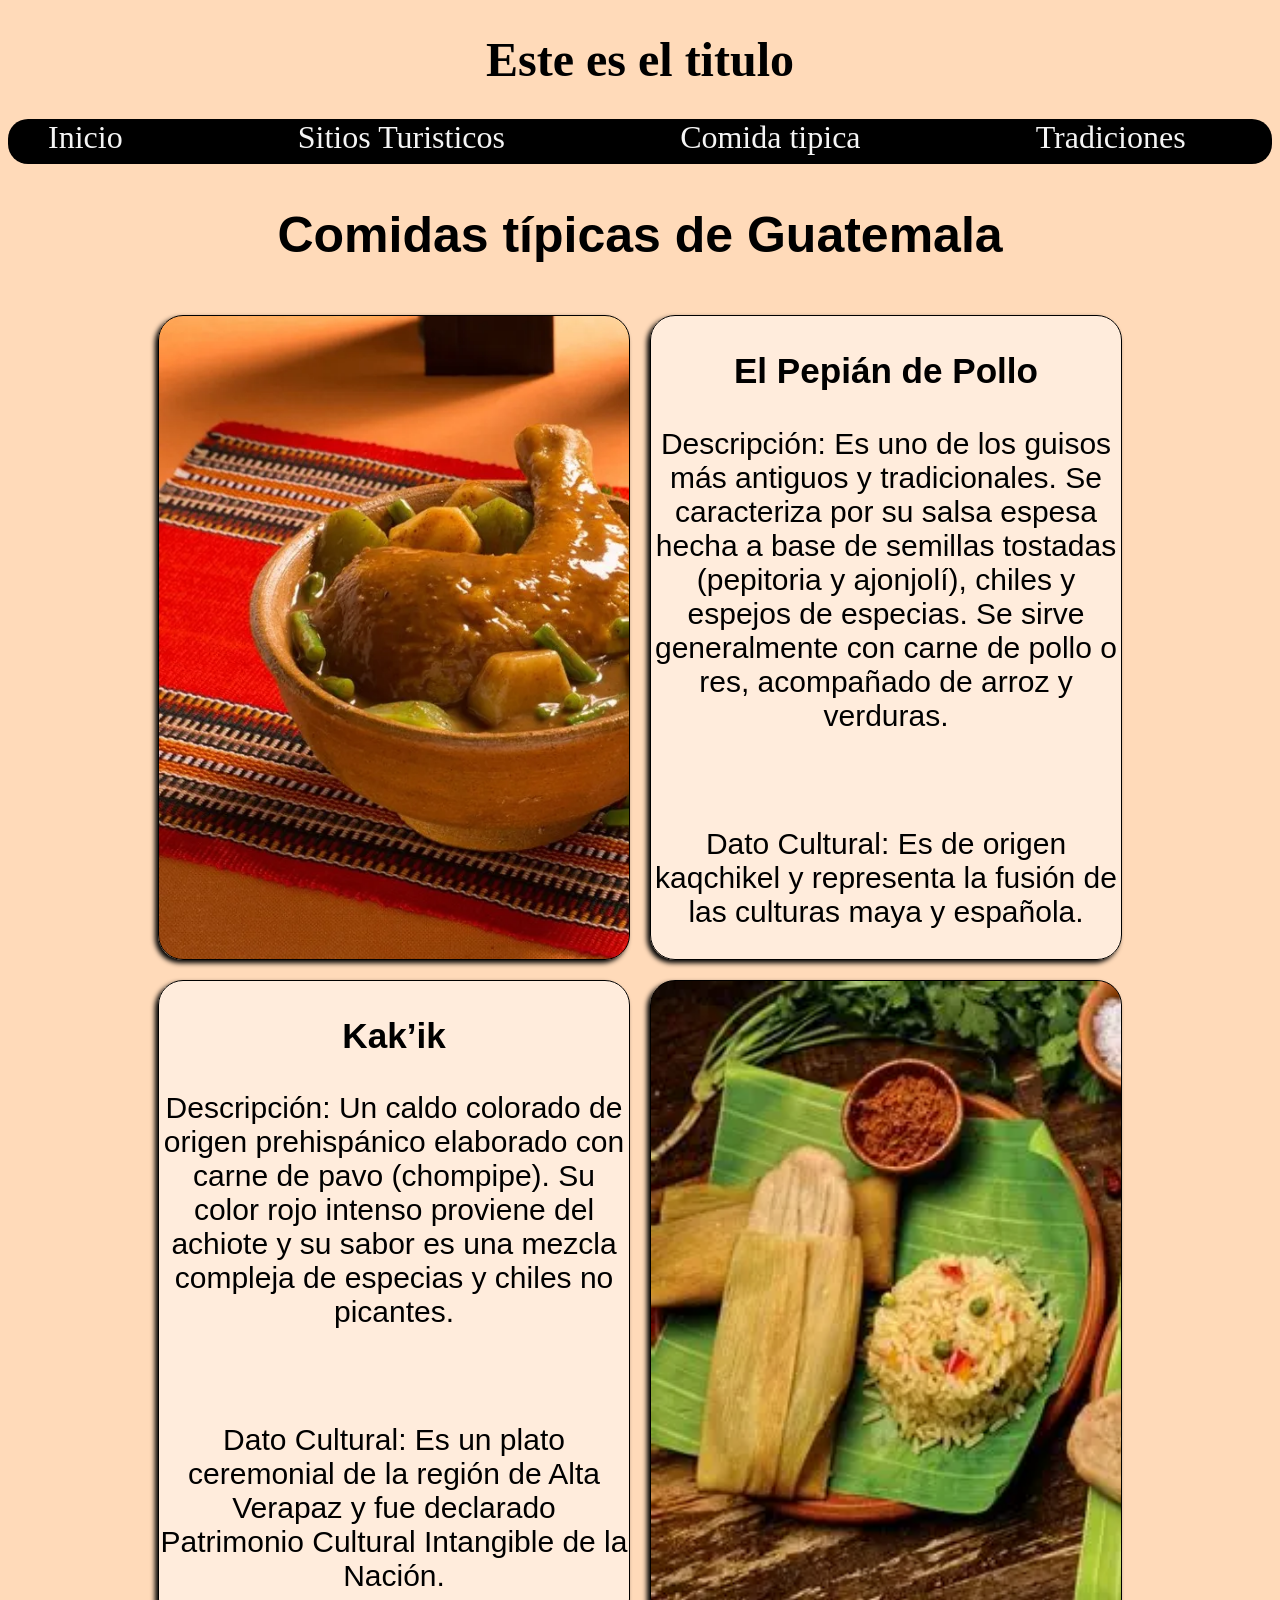
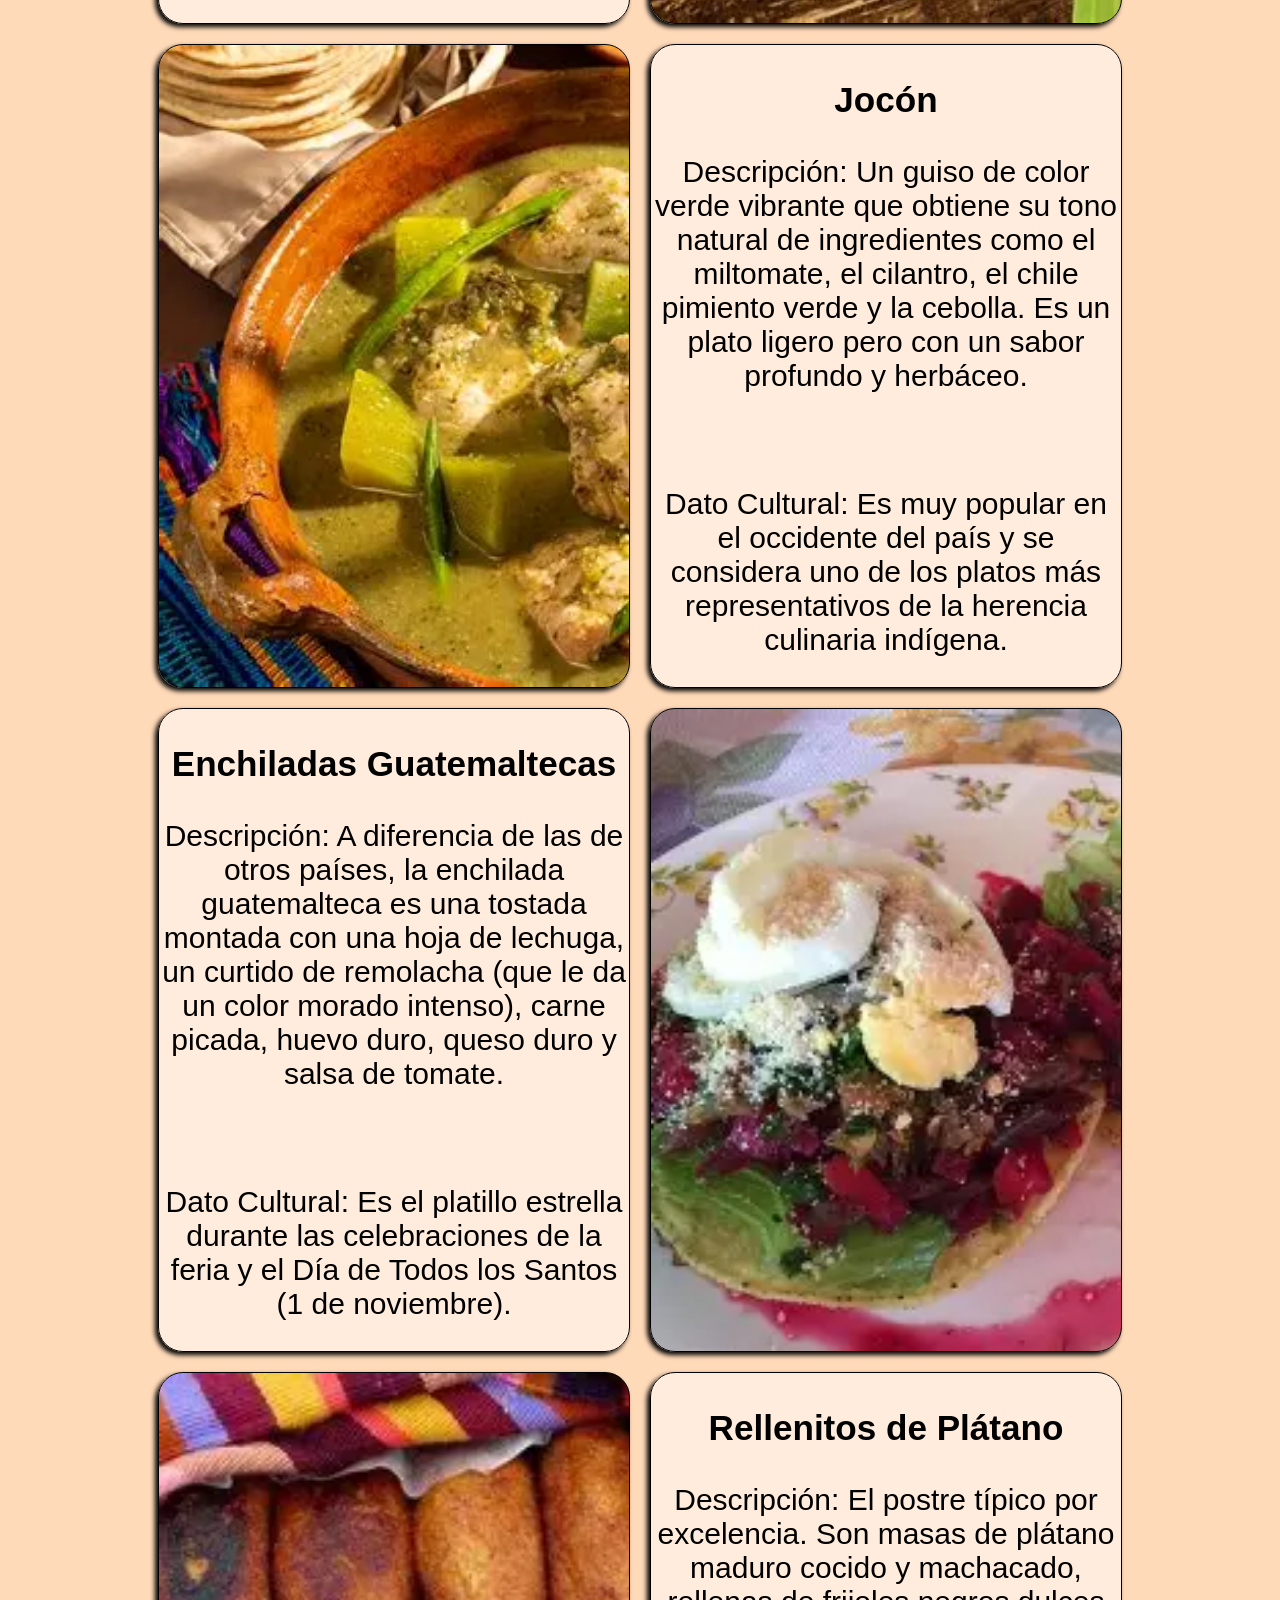
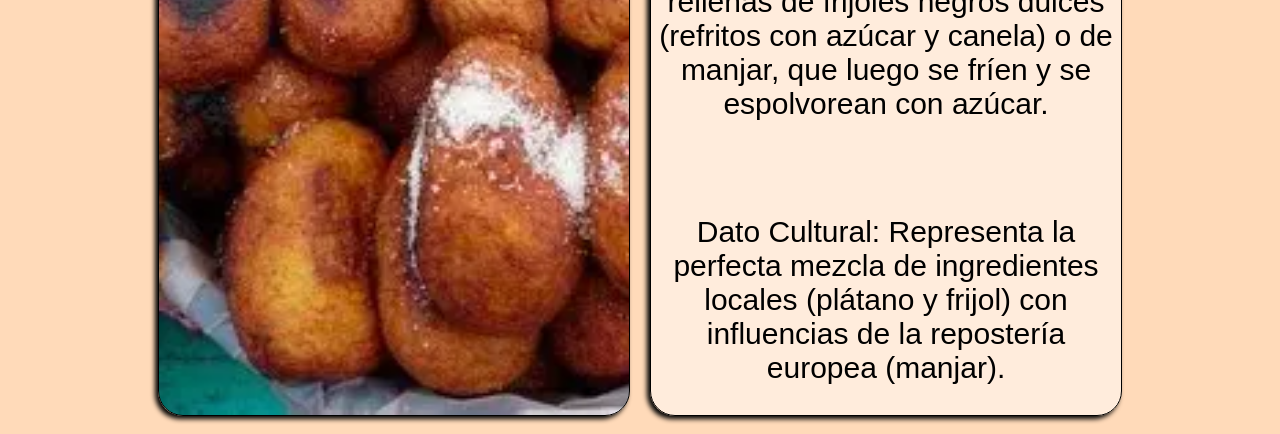
==== comidatipica.html @ 70cbdce4 "se elimino cultura y se termino todo el apartado de comida tipica (imagenes e informacion)" ====
<!DOCTYPE html>
<html lang="en">
<head>
    <meta charset="UTF-8">
    <meta name="viewport" content="width=device-width, initial-scale=1.0">
    <title>Document</title>
    <link rel="stylesheet" href="comidatipica.css">
</head>
<body>
    <h1>
        Este es el titulo
    </h1>
    <nav class="barra-nav">
        <ul>
            <li><a href="index.html">Inicio</a></li>
            <li><a href="sitios.html">Sitios Turisticos</a></li>
            <li><a href="comidatipica.html">Comida tipica</a></li>
            <li><a href="tradiciones.html">Tradiciones</a></li>
        </ul>
    </nav>
    <h2>Comidas típicas de Guatemala</h2>
    <div class="contenedor">
        <div class="columna"></div>
        <div class="columna2">
            <h3>El Pepián de Pollo</h3>
            <p>Descripción: Es uno de los guisos más antiguos y tradicionales. Se caracteriza por su salsa espesa hecha a base de semillas tostadas (pepitoria y ajonjolí), chiles y espejos de especias. Se sirve generalmente con carne de pollo o res, acompañado de arroz y verduras.</p>
            <br>
            <p>Dato Cultural: Es de origen kaqchikel y representa la fusión de las culturas maya y española.</p>
        </div>
        
        <div class="columna3">
            <h3>Kak’ik</h3>
            <p>Descripción: Un caldo colorado de origen prehispánico elaborado con carne de pavo (chompipe). Su color rojo intenso proviene del achiote y su sabor es una mezcla compleja de especias y chiles no picantes.</p>
            <br>
            <p>Dato Cultural: Es un plato ceremonial de la región de Alta Verapaz y fue declarado Patrimonio Cultural Intangible de la Nación.</p>
        </div>
        <div class="columna4"></div>

        <div class="columna5"></div>
        <div class="columna6">
            <h3>Jocón</h3>
            <p>Descripción: Un guiso de color verde vibrante que obtiene su tono natural de ingredientes como el miltomate, el cilantro, el chile pimiento verde y la cebolla. Es un plato ligero pero con un sabor profundo y herbáceo.</p>
            <br>
            <p>Dato Cultural: Es muy popular en el occidente del país y se considera uno de los platos más representativos de la herencia culinaria indígena.</p>
        </div>

        <div class="columna7">
            <h3>Enchiladas Guatemaltecas</h3>
            <p>Descripción: A diferencia de las de otros países, la enchilada guatemalteca es una tostada montada con una hoja de lechuga, un curtido de remolacha (que le da un color morado intenso), carne picada, huevo duro, queso duro y salsa de tomate.</p>
            <br>
            <p>Dato Cultural: Es el platillo estrella durante las celebraciones de la feria y el Día de Todos los Santos (1 de noviembre).</p>
        </div>
        <div class="columna8"></div>

        <div class="columna9"></div>
        <div class="columna10">
            <h3>Rellenitos de Plátano</h3>
            <p>Descripción: El postre típico por excelencia. Son masas de plátano maduro cocido y machacado, rellenas de frijoles negros dulces (refritos con azúcar y canela) o de manjar, que luego se fríen y se espolvorean con azúcar.</p>
            <br>
            <p>Dato Cultural: Representa la perfecta mezcla de ingredientes locales (plátano y frijol) con influencias de la repostería europea (manjar).</p>
        </div>
    </div>
</body>
</html>
---- comidatipica.css ----
body{
    background-color: peachpuff;
}
h1{
    text-align: center;
    font-size: 48px;
    font-weight: bold;
}
.barra-nav{
    width: 100%;
    height: 5vh;
    background-color: black;
    border-radius: 20px;
}
ul{
    display: flex;
    width: 90%;
    justify-content: space-between;
}
li{
    font-size: 32px;
    list-style: none;
}
ul li a{
    color: whitesmoke;
    text-decoration: none;
}
li a:hover{
    background-color: gray;
    padding: 1%;
}
h2{
    text-align: center;
    font-size: 50px;
    font-family: Arial, Helvetica, sans-serif;
}
.contenedor{
    background-color: transparent;
    display: grid;
    grid-template-columns: 1fr 1fr;
}
.columna{
    background-image: url(pepian.webp);
    background-size: cover;
    margin: 10px;
    margin-left: 150px;
    border: 1px solid black;
    border-radius: 25px;
    box-shadow: -3px 3px 5px black;
}
.columna2{
    background-color: rgba(255, 255, 255, 0.5);
    font-size: 30px;
    font-family: Arial, Helvetica, sans-serif;
    text-align: center;
    margin: 10px;
    margin-right: 150px;
    border: 1px solid black;
    border-radius: 25px;
    box-shadow: -3px 3px 5px black;
}
.columna3{
    background-color: rgba(255, 255, 255, 0.5);
    font-size: 30px;
    font-family: Arial, Helvetica, sans-serif;
    text-align: center;
    margin: 10px;
    margin-left: 150px;
    border: 1px solid black;
    border-radius: 25px;
    box-shadow: -3px 3px 5px black;
}
.columna4{
    background-image: url(kakik.webp);
    background-size: cover;
    margin: 10px;
    margin-right: 150px;
    border: 1px solid black;
    border-radius: 25px;
    box-shadow: -3px 3px 5px black;
}
.columna5{
    background-image: url(jocon.webp);
    background-size: cover;
    margin: 10px;
    margin-left: 150px;
    border: 1px solid black;
    border-radius: 25px;
    box-shadow: -3px 3px 5px black;
}
.columna6{
    background-color: rgba(255, 255, 255, 0.5);
    font-size: 30px;
    font-family: Arial, Helvetica, sans-serif;
    text-align: center;
    margin: 10px;
    margin-right: 150px;
    border: 1px solid black;
    border-radius: 25px;
    box-shadow: -3px 3px 5px black;
}
.columna7{
    background-color: rgba(255, 255, 255, 0.5);
    font-size: 30px;
    font-family: Arial, Helvetica, sans-serif;
    text-align: center;
    margin: 10px;
    margin-left: 150px;
    border: 1px solid black;
    border-radius: 25px;
    box-shadow: -3px 3px 5px black;
}
.columna8{
    background-image: url(enchiladas.webp);
    background-size: cover;
    margin: 10px;
    margin-right: 150px;
    border: 1px solid black;
    border-radius: 25px;
    box-shadow: -3px 3px 5px black;
}
.columna9{
    background-image: url(rellenitos.webp);
    background-size: cover;
    margin: 10px;
    margin-left: 150px;
    border: 1px solid black;
    border-radius: 25px;
    box-shadow: -3px 3px 5px black;
}
.columna10{
    background-color: rgba(255, 255, 255, 0.5);
    font-size: 30px;
    font-family: Arial, Helvetica, sans-serif;
    text-align: center;
    margin: 10px;
    margin-right: 150px;
    border: 1px solid black;
    border-radius: 25px;
    box-shadow: -3px 3px 5px black;
}
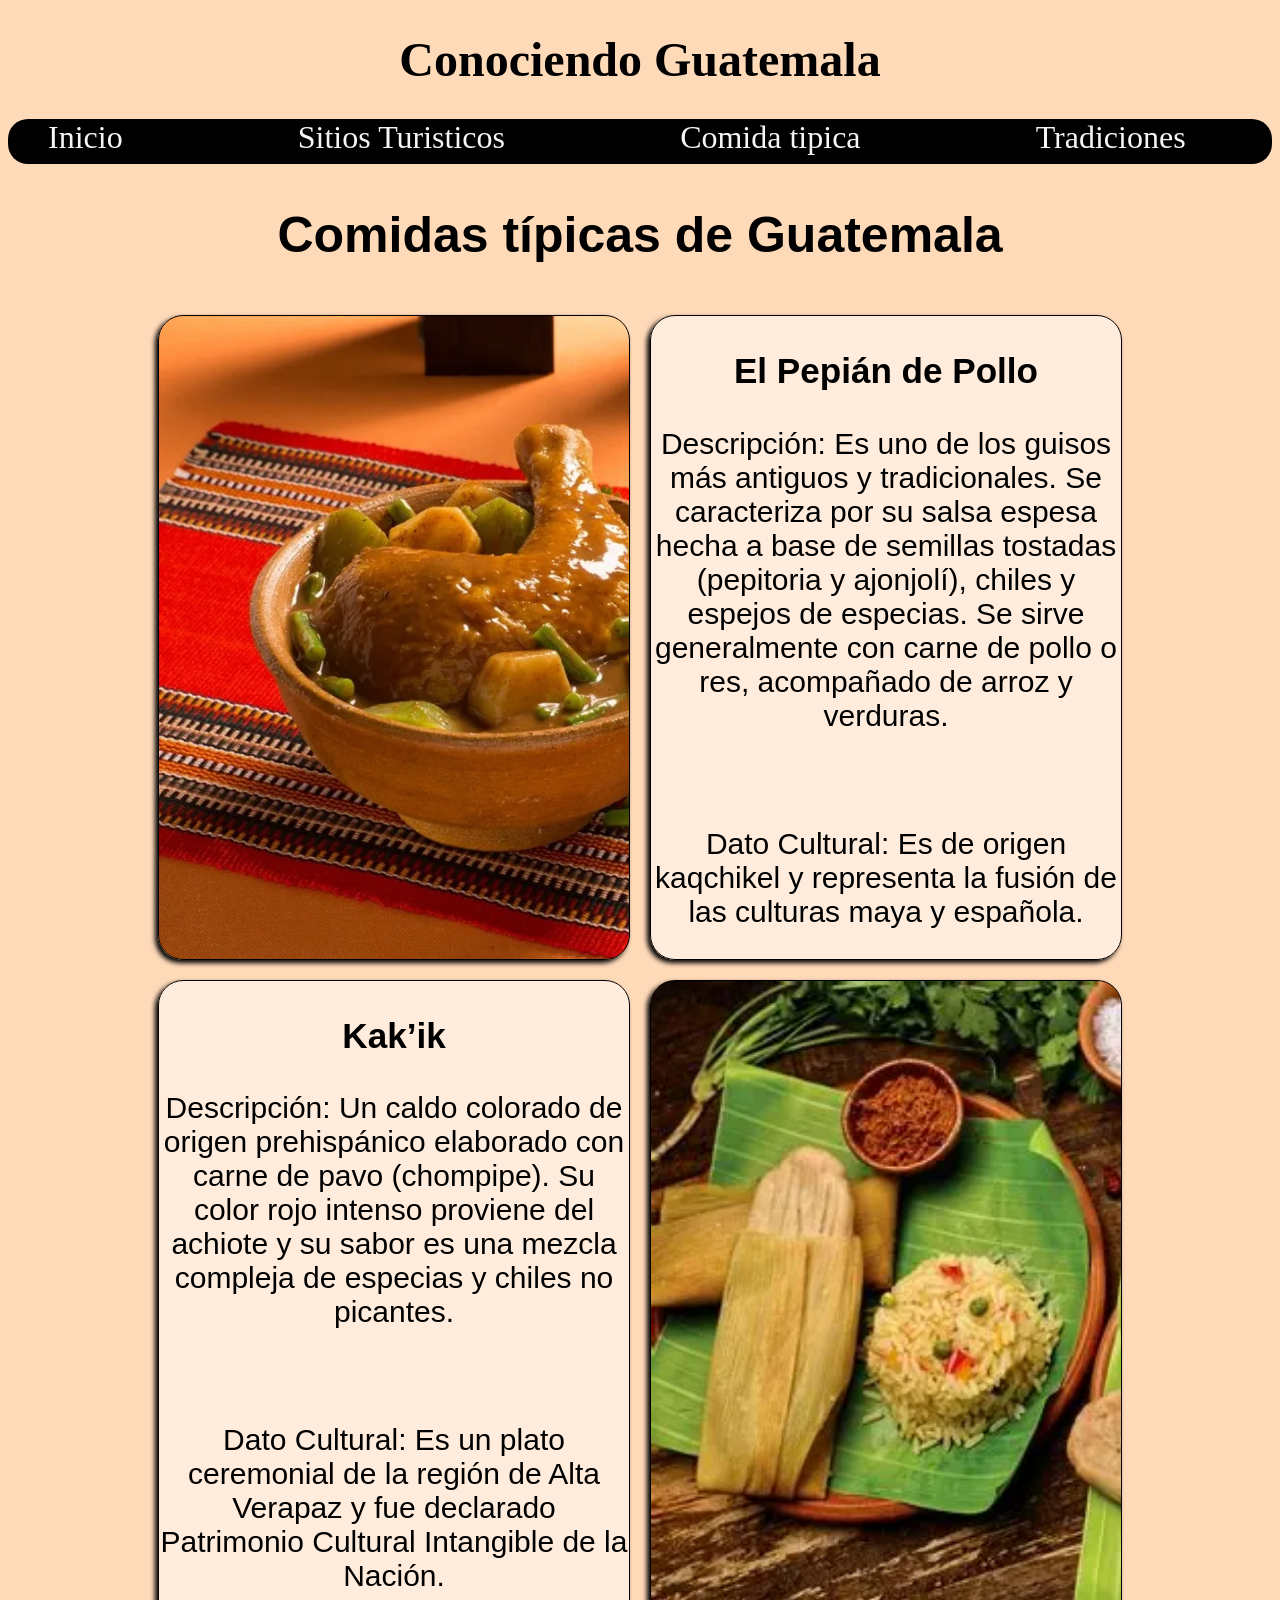
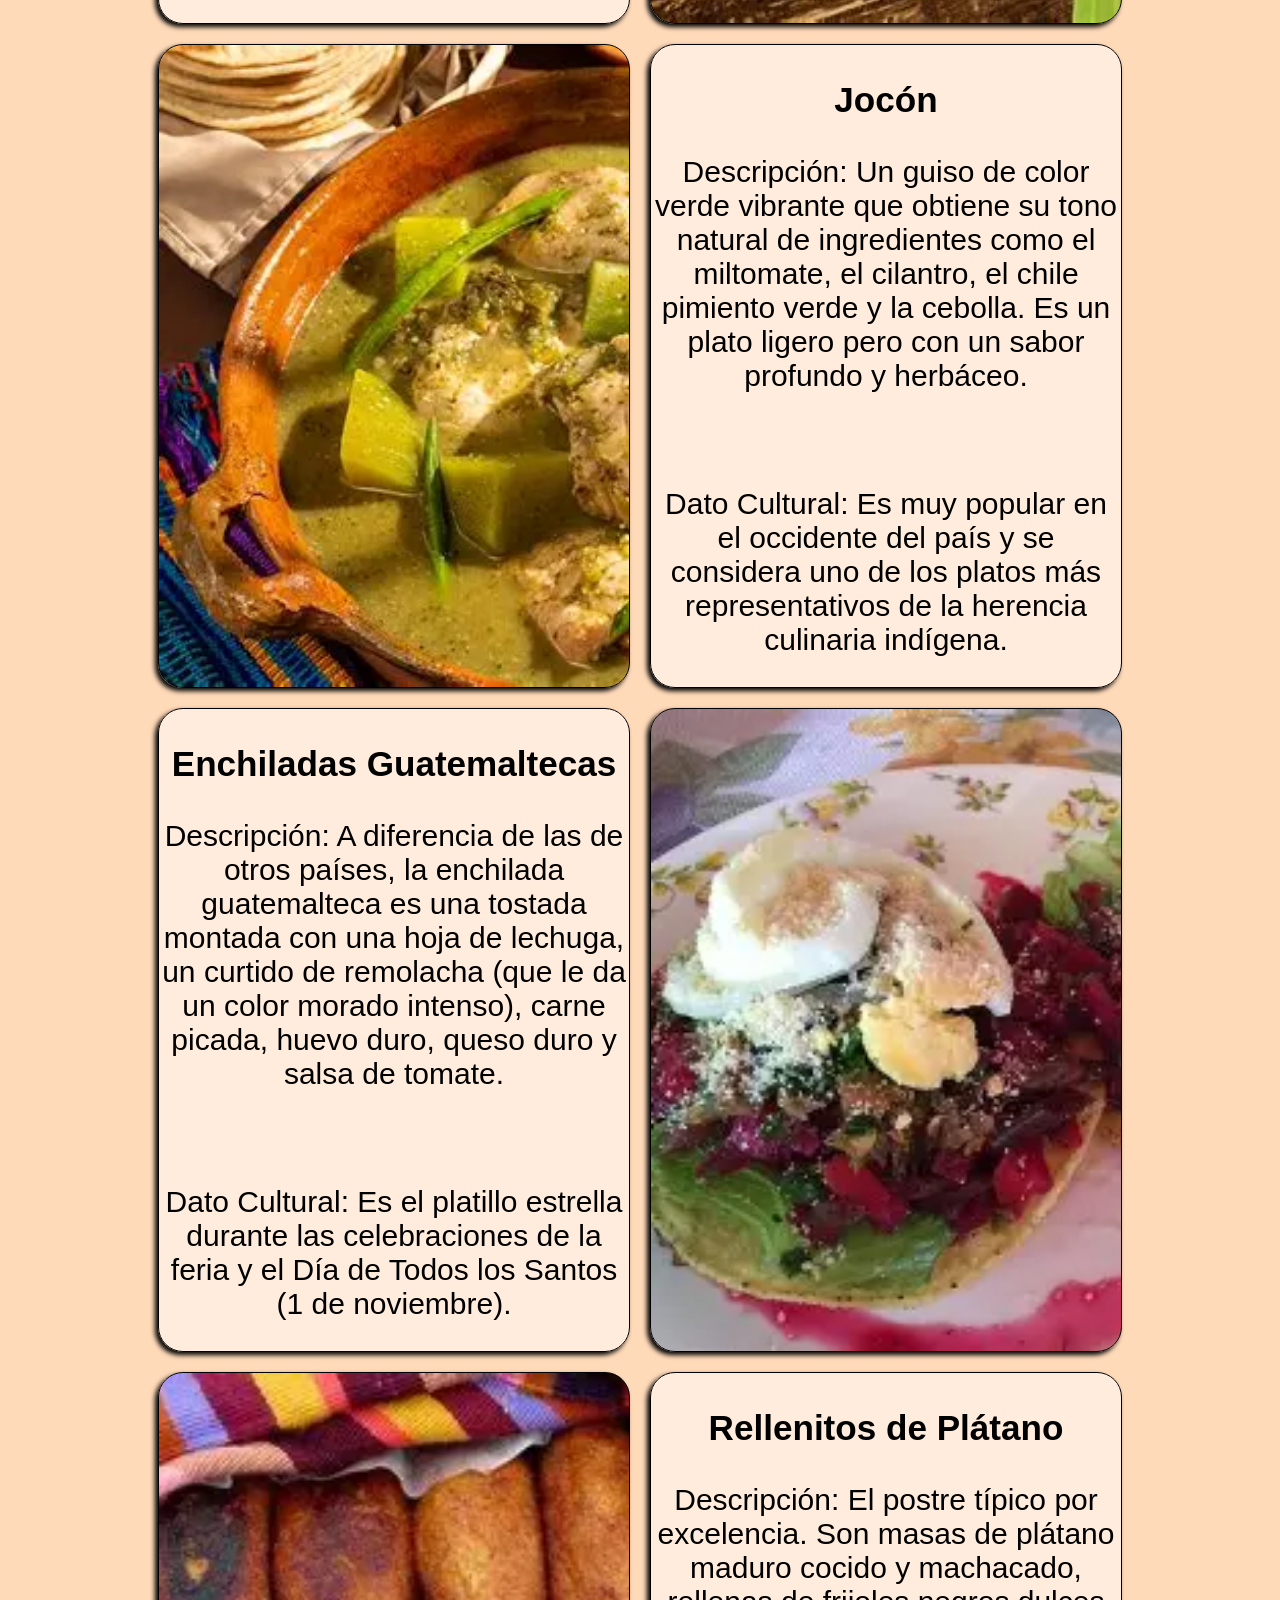
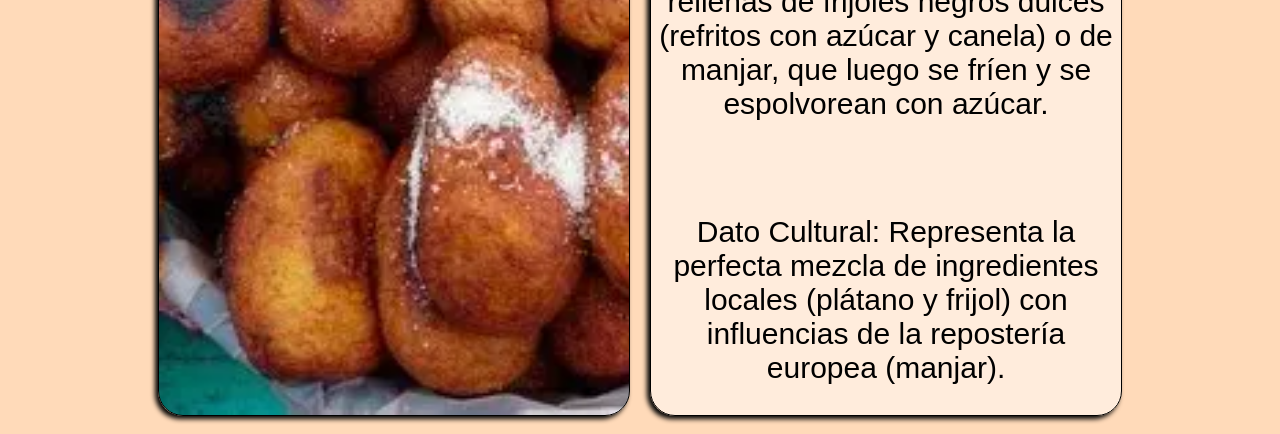
==== commit 0403bd2c: "se cambio el nombre del titulo principal" ====
--- a/comidatipica.html
+++ b/comidatipica.html
@@ -8,7 +8,7 @@
 </head>
 <body>
     <h1>
-        Este es el titulo
+        Conociendo Guatemala
     </h1>
     <nav class="barra-nav">
         <ul>
